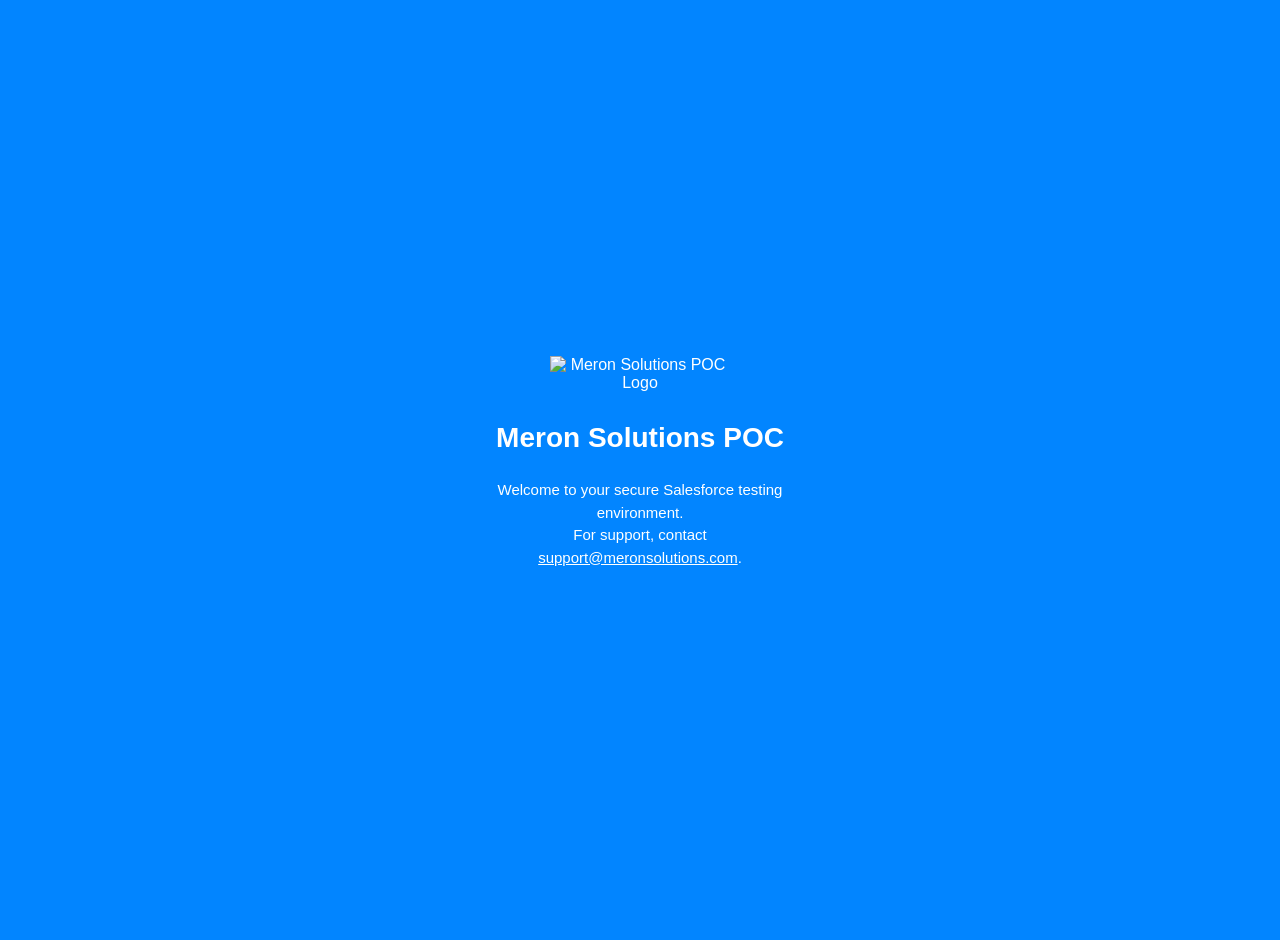
==== meronsolutionspoc.html @ ebb86143 "Add files via upload" ====
<!DOCTYPE html>
<html lang="en">
<head>
  <meta charset="UTF-8" />
  <meta name="viewport" content="width=device-width, initial-scale=1.0" />
  <title>Meron Solutions POC</title>
  <style>
    body {
      background-color: #0285ff;
      color: white;
      font-family: 'Segoe UI', Arial, sans-serif;
      display: flex;
      flex-direction: column;
      justify-content: center;
      align-items: center;
      height: 100vh;
      text-align: center;
      margin: 0;
      padding: 20px;
    }
    img {
      width: 180px;
      margin-bottom: 20px;
    }
    h1 {
      font-size: 28px;
      margin: 10px 0;
    }
    p {
      max-width: 300px;
      line-height: 1.5;
      font-size: 15px;
    }
  </style>
</head>
<body>
  <img src="https://path-to-your-logo.png" alt="Meron Solutions POC Logo">
  <h1>Meron Solutions POC</h1>
  <p>Welcome to your secure Salesforce testing environment.<br>
     For support, contact <a href="mailto:support@meronsolutions.com" style="color:white;">support@meronsolutions.com</a>.
  </p>
</body>
</html>
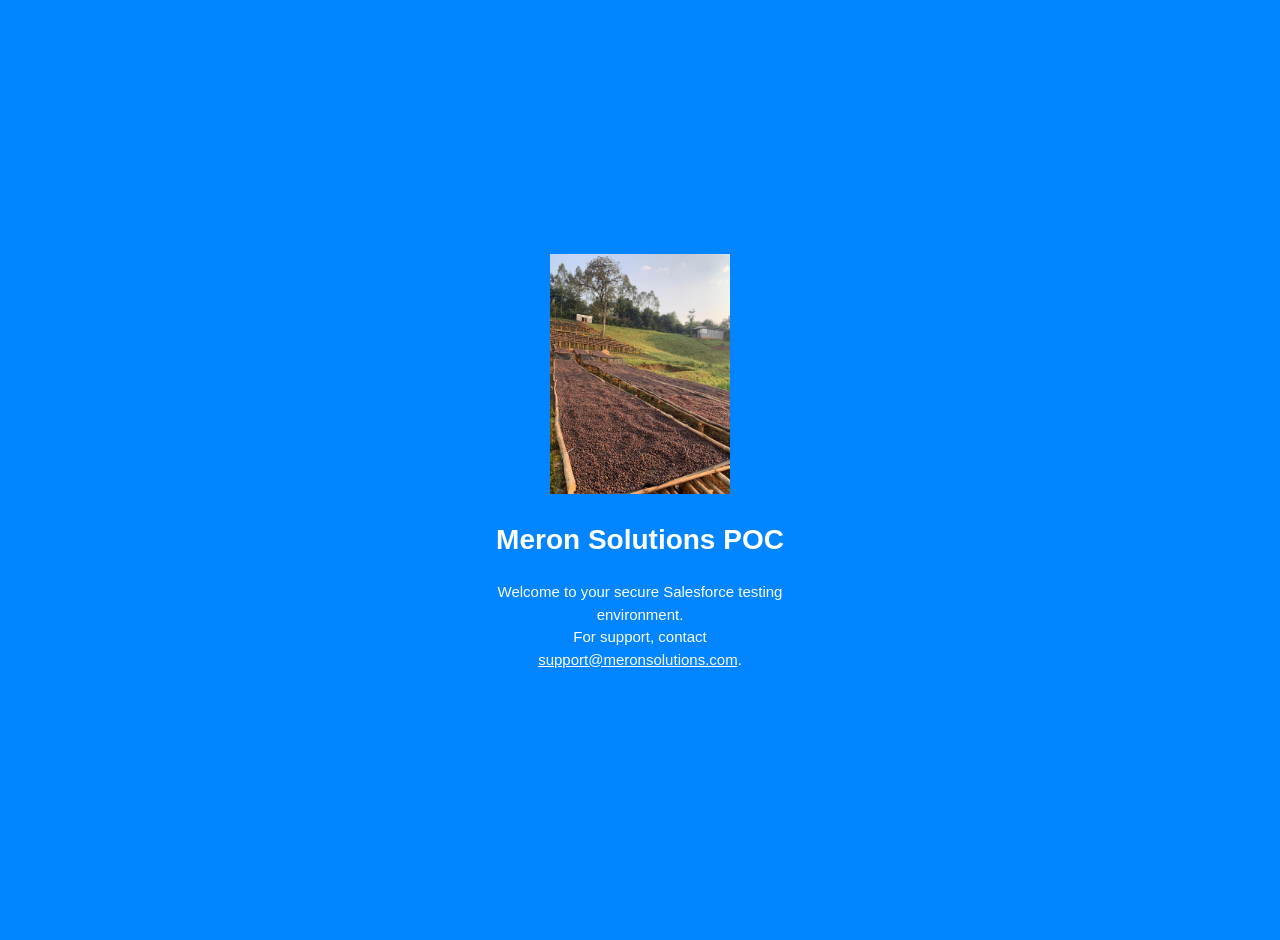
==== commit c5059f8d: "Update meronsolutionspoc.html" ====
--- a/meronsolutionspoc.html
+++ b/meronsolutionspoc.html
@@ -34,10 +34,11 @@
   </style>
 </head>
 <body>
-  <img src="https://path-to-your-logo.png" alt="Meron Solutions POC Logo">
+<img src="MeronSolutions_POC_Logo.png" alt="Meron Solutions Logo">
   <h1>Meron Solutions POC</h1>
   <p>Welcome to your secure Salesforce testing environment.<br>
      For support, contact <a href="mailto:support@meronsolutions.com" style="color:white;">support@meronsolutions.com</a>.
   </p>
 </body>
 </html>
+
